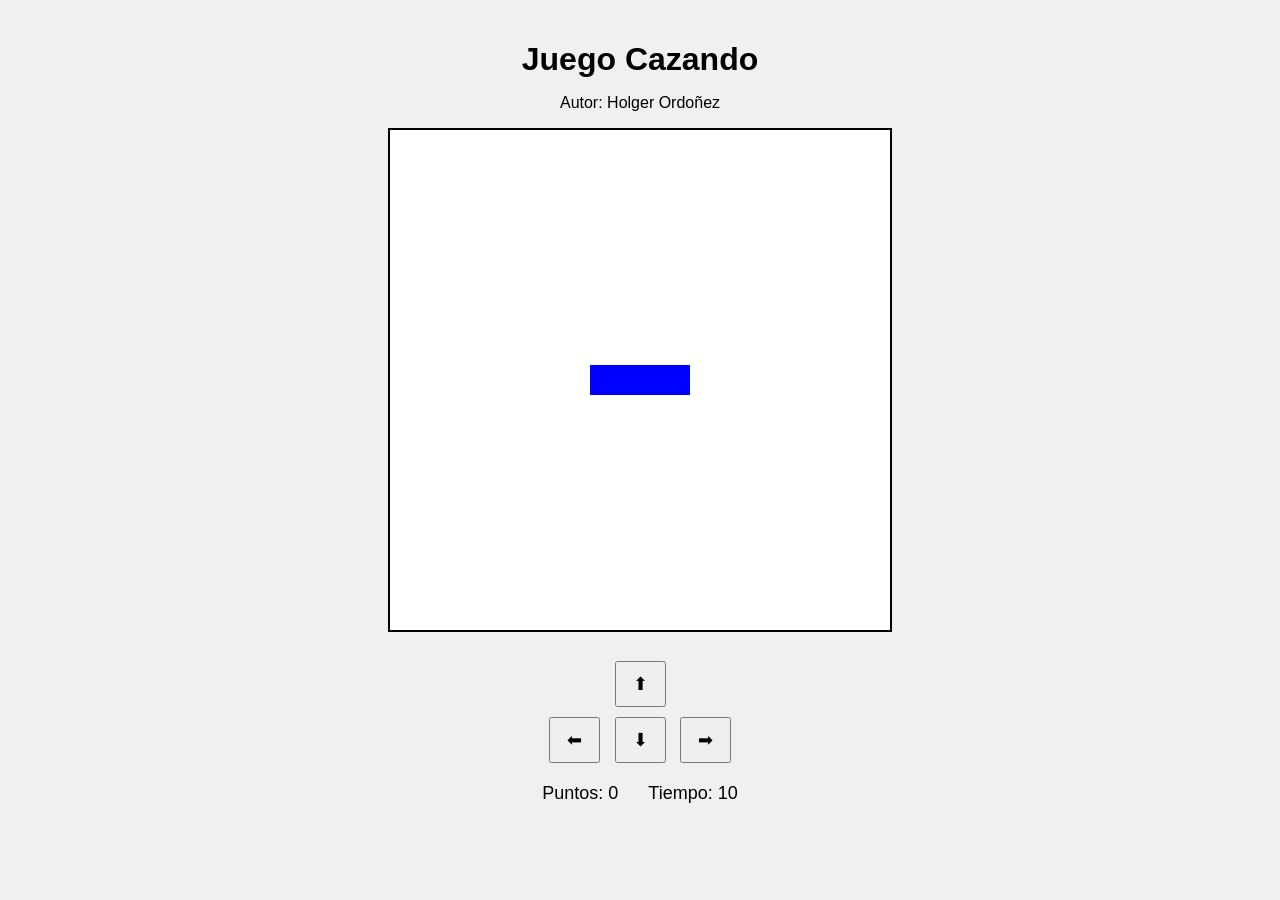
==== cazando.html @ 3092afc3 "Agregación de canvas y funcion graficarGato" ====
<!DOCTYPE html>
<html>
<head>
  <title>Juego Cazando</title>
  <link rel="stylesheet" href="cazando.css">
</head>
<body onload="graficarGato()">

  <h1>Juego Cazando</h1>
  <p>Autor: Holger Ordoñez</p>
  <canvas id="areaJuego" width="500" height="500"></canvas>


  <div class="controles">
    <button>⬆</button>
    <br>
    <button>⬅</button>
    <button>⬇</button>
    <button>➡</button>
  </div>


  <div class="panel">
    <span>Puntos: <span id="puntos">0</span></span>
    <span>Tiempo: <span id="tiempo">10</span></span>
  </div>

  <p id="mensaje"></p>
  <script src="cazando.js"></script>

</body>
</html>
---- cazando.css ----
body {
  text-align: center;
  font-family: Arial, sans-serif;
  background: #f0f0f0;
  margin: 0;
  padding: 20px;
}

h1 {
  margin-bottom: 5px;
}

.panel {
  margin: 15px 0;
  font-size: 18px;
  display: flex;
  justify-content: center;
  gap: 30px;
}

canvas {
  background: white;
  border: 2px solid black;
}

.controles {
  margin-top: 20px;
}

button {
  margin: 5px;
  padding: 10px 16px;
  font-size: 18px;
  cursor: pointer;
}

#mensaje {
  font-size: 20px;
  font-weight: bold;
  color: darkred;
  margin-top: 15px;
}
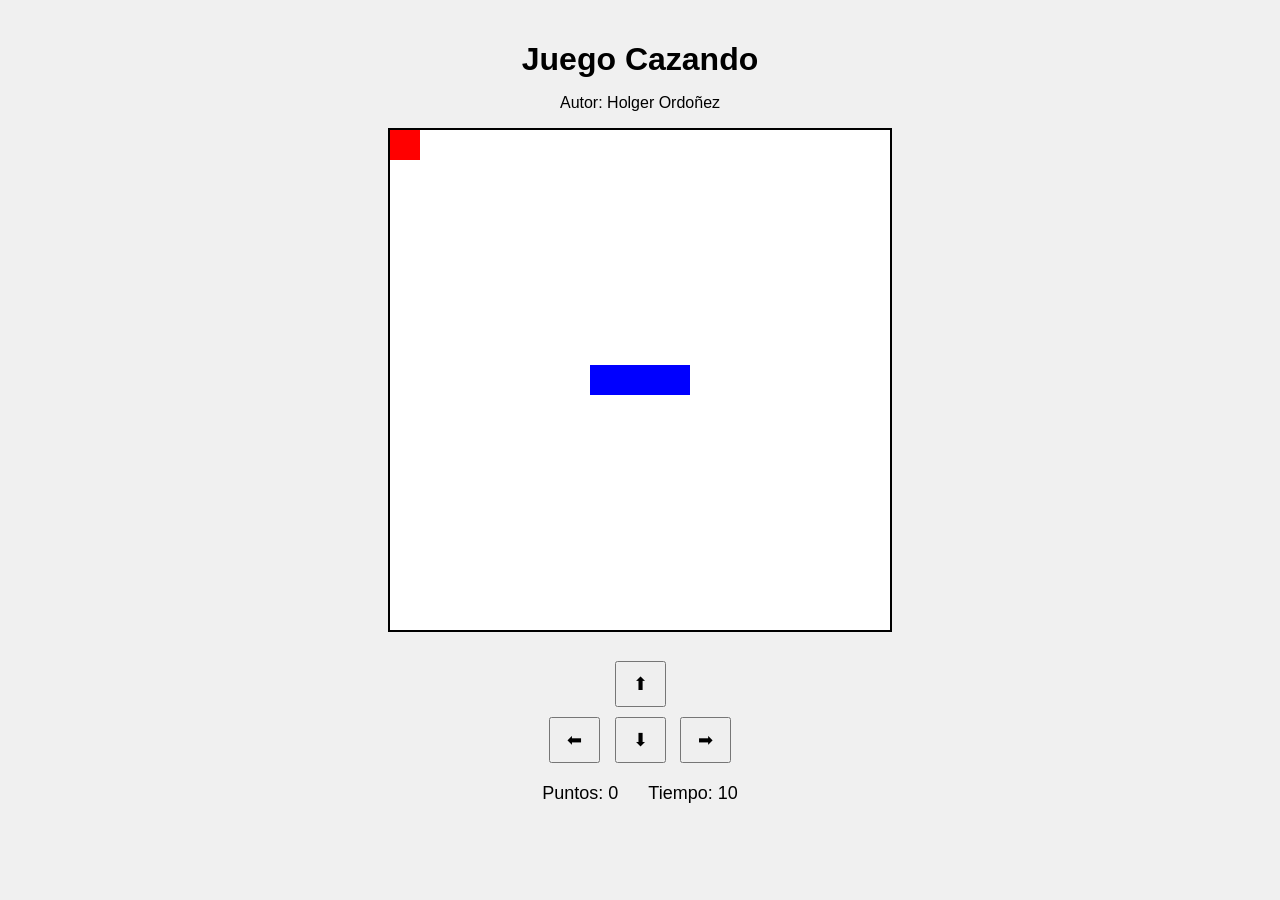
==== commit aa0dfa96: "Crear función graficarComida, iniciarJuego además definir varibles y constantes" ====
--- a/cazando.html
+++ b/cazando.html
@@ -4,7 +4,7 @@
   <title>Juego Cazando</title>
   <link rel="stylesheet" href="cazando.css">
 </head>
-<body onload="graficarGato()">
+<body onload="iniciarJuego()">
 
   <h1>Juego Cazando</h1>
   <p>Autor: Holger Ordoñez</p>
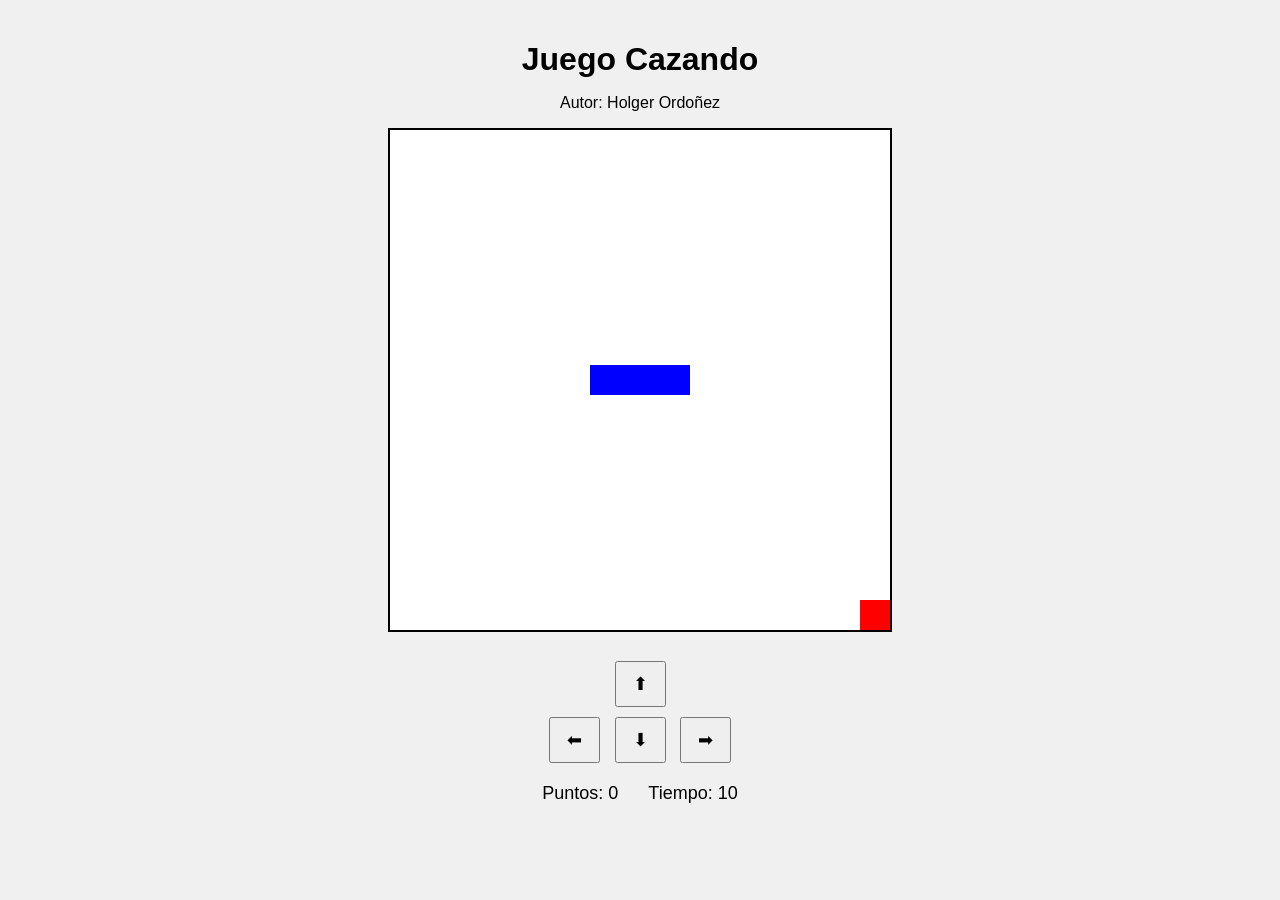
==== commit c135de48: "crear funciones limpiarCanva y moverIzquierda" ====
--- a/cazando.html
+++ b/cazando.html
@@ -14,7 +14,7 @@
   <div class="controles">
     <button>⬆</button>
     <br>
-    <button>⬅</button>
+    <button onclick="moverIzquierda()">⬅</button>
     <button>⬇</button>
     <button>➡</button>
   </div>
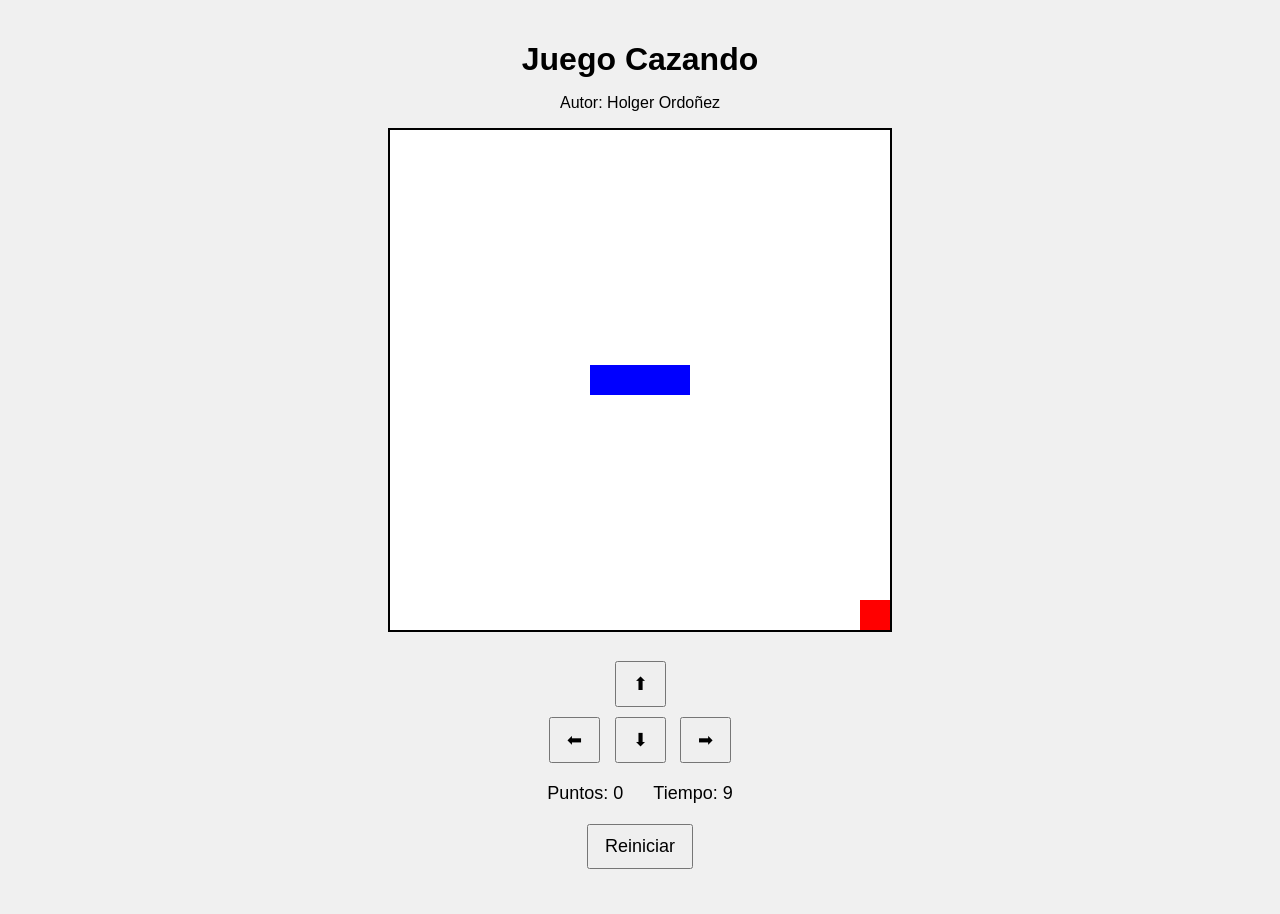
==== commit 11ead20a: "agregación de boton reiniciar y sus funcionalidades" ====
--- a/cazando.html
+++ b/cazando.html
@@ -3,6 +3,7 @@
 <head>
   <title>Juego Cazando</title>
   <link rel="stylesheet" href="cazando.css">
+  <script src="utils.js"></script>
 </head>
 <body onload="iniciarJuego()">
 
@@ -12,11 +13,11 @@
 
 
   <div class="controles">
-    <button>⬆</button>
+    <button onclick="moverArriba()">⬆</button>
     <br>
     <button onclick="moverIzquierda()">⬅</button>
-    <button>⬇</button>
-    <button>➡</button>
+    <button onclick="moverAbajo()">⬇</button>
+    <button onclick="moverDerecha()">➡</button>
   </div>
 
 
@@ -25,6 +26,10 @@
     <span>Tiempo: <span id="tiempo">10</span></span>
   </div>
 
+  <div class="panel">
+    <button onclick="reiniciarJuego()">Reiniciar</button>
+  </div>
+
   <p id="mensaje"></p>
   <script src="cazando.js"></script>
 
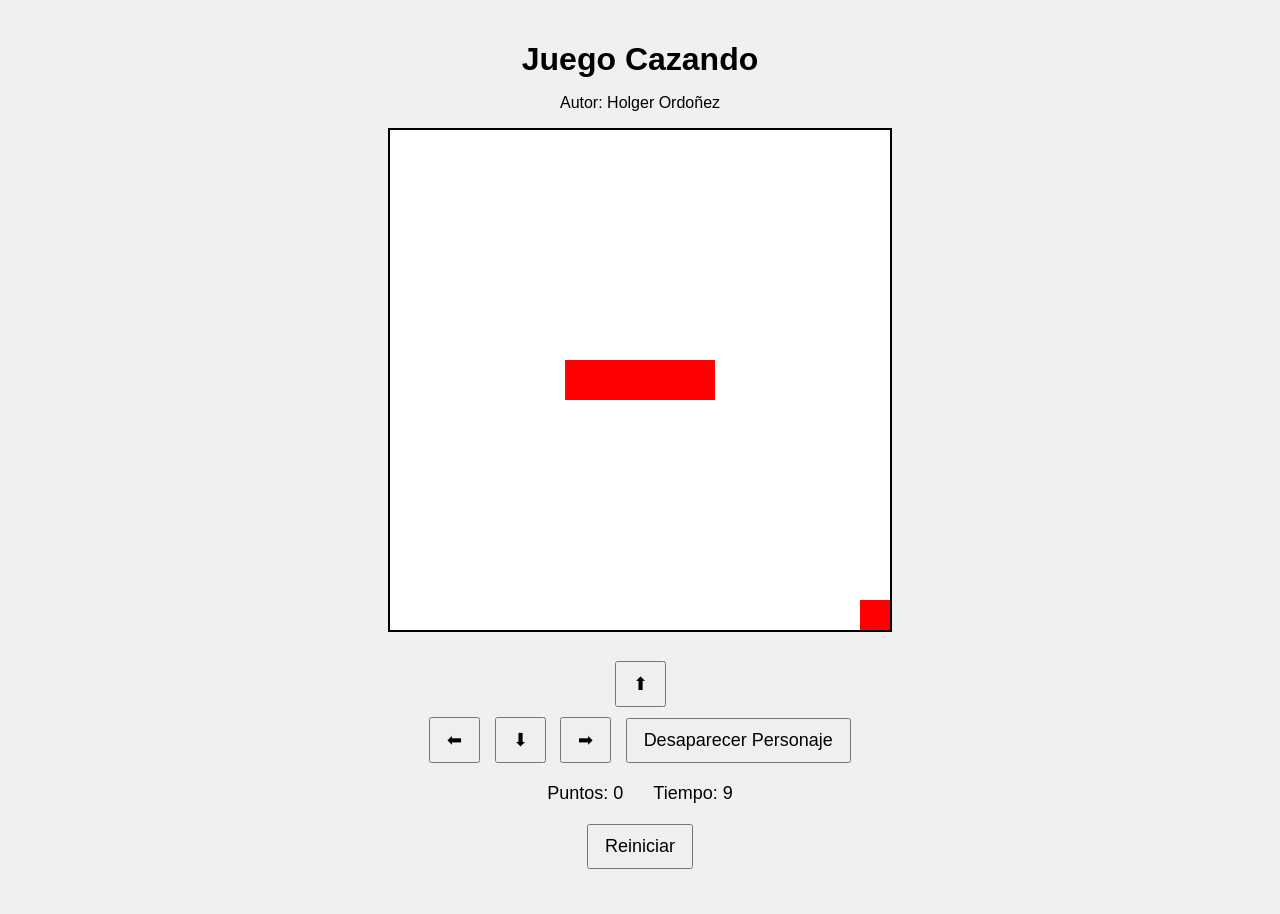
==== commit e23bb4e8: "Agregación de boton desaparecer personaje y cambio de color" ====
--- a/cazando.html
+++ b/cazando.html
@@ -18,6 +18,7 @@
     <button onclick="moverIzquierda()">⬅</button>
     <button onclick="moverAbajo()">⬇</button>
     <button onclick="moverDerecha()">➡</button>
+    <button onclick="desaparecerPersonaje()">Desaparecer Personaje</button>
   </div>
 
 
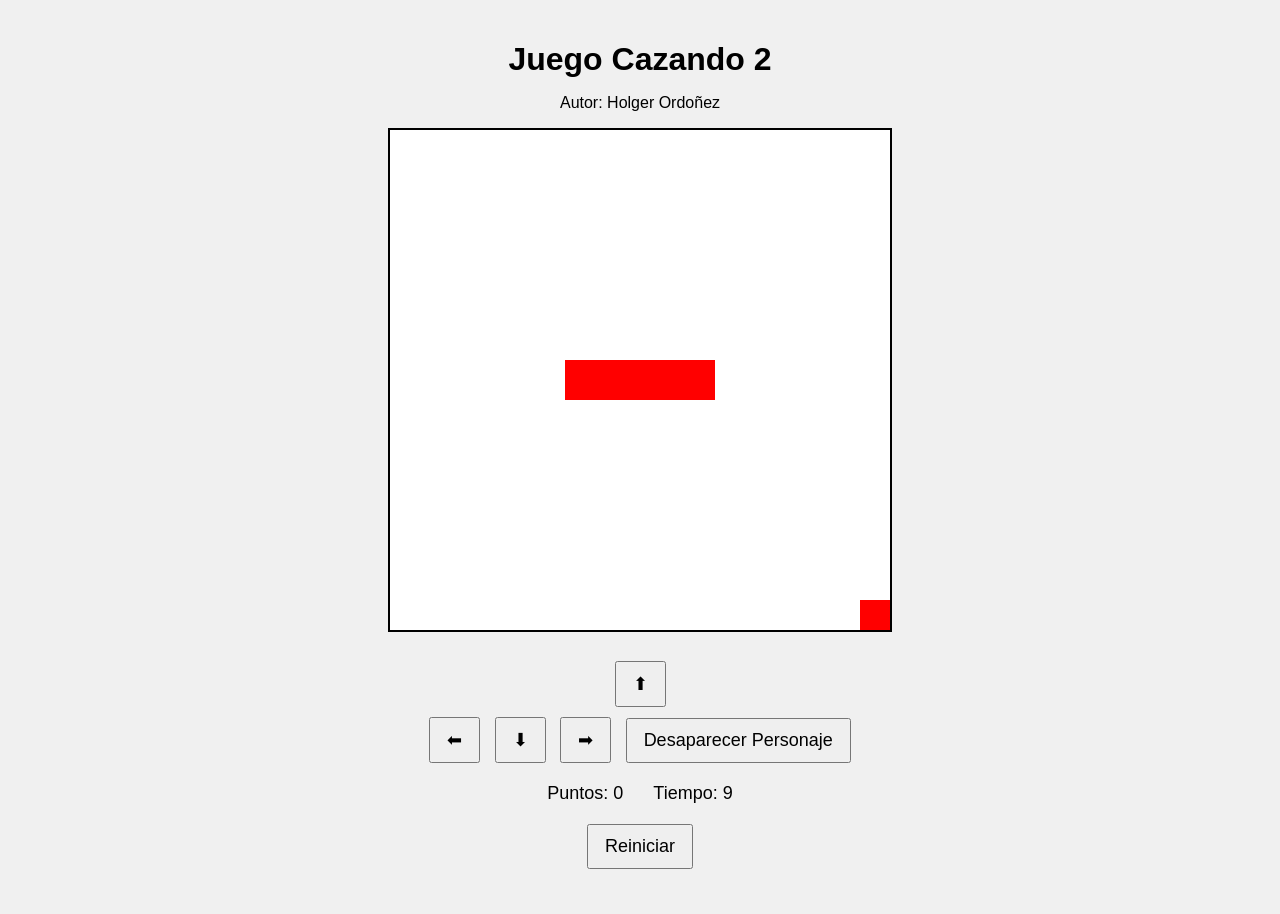
==== commit 29b7837d: "cambio titulo" ====
--- a/cazando.html
+++ b/cazando.html
@@ -7,7 +7,7 @@
 </head>
 <body onload="iniciarJuego()">
 
-  <h1>Juego Cazando</h1>
+  <h1>Juego Cazando 2</h1>
   <p>Autor: Holger Ordoñez</p>
   <canvas id="areaJuego" width="500" height="500"></canvas>
 
